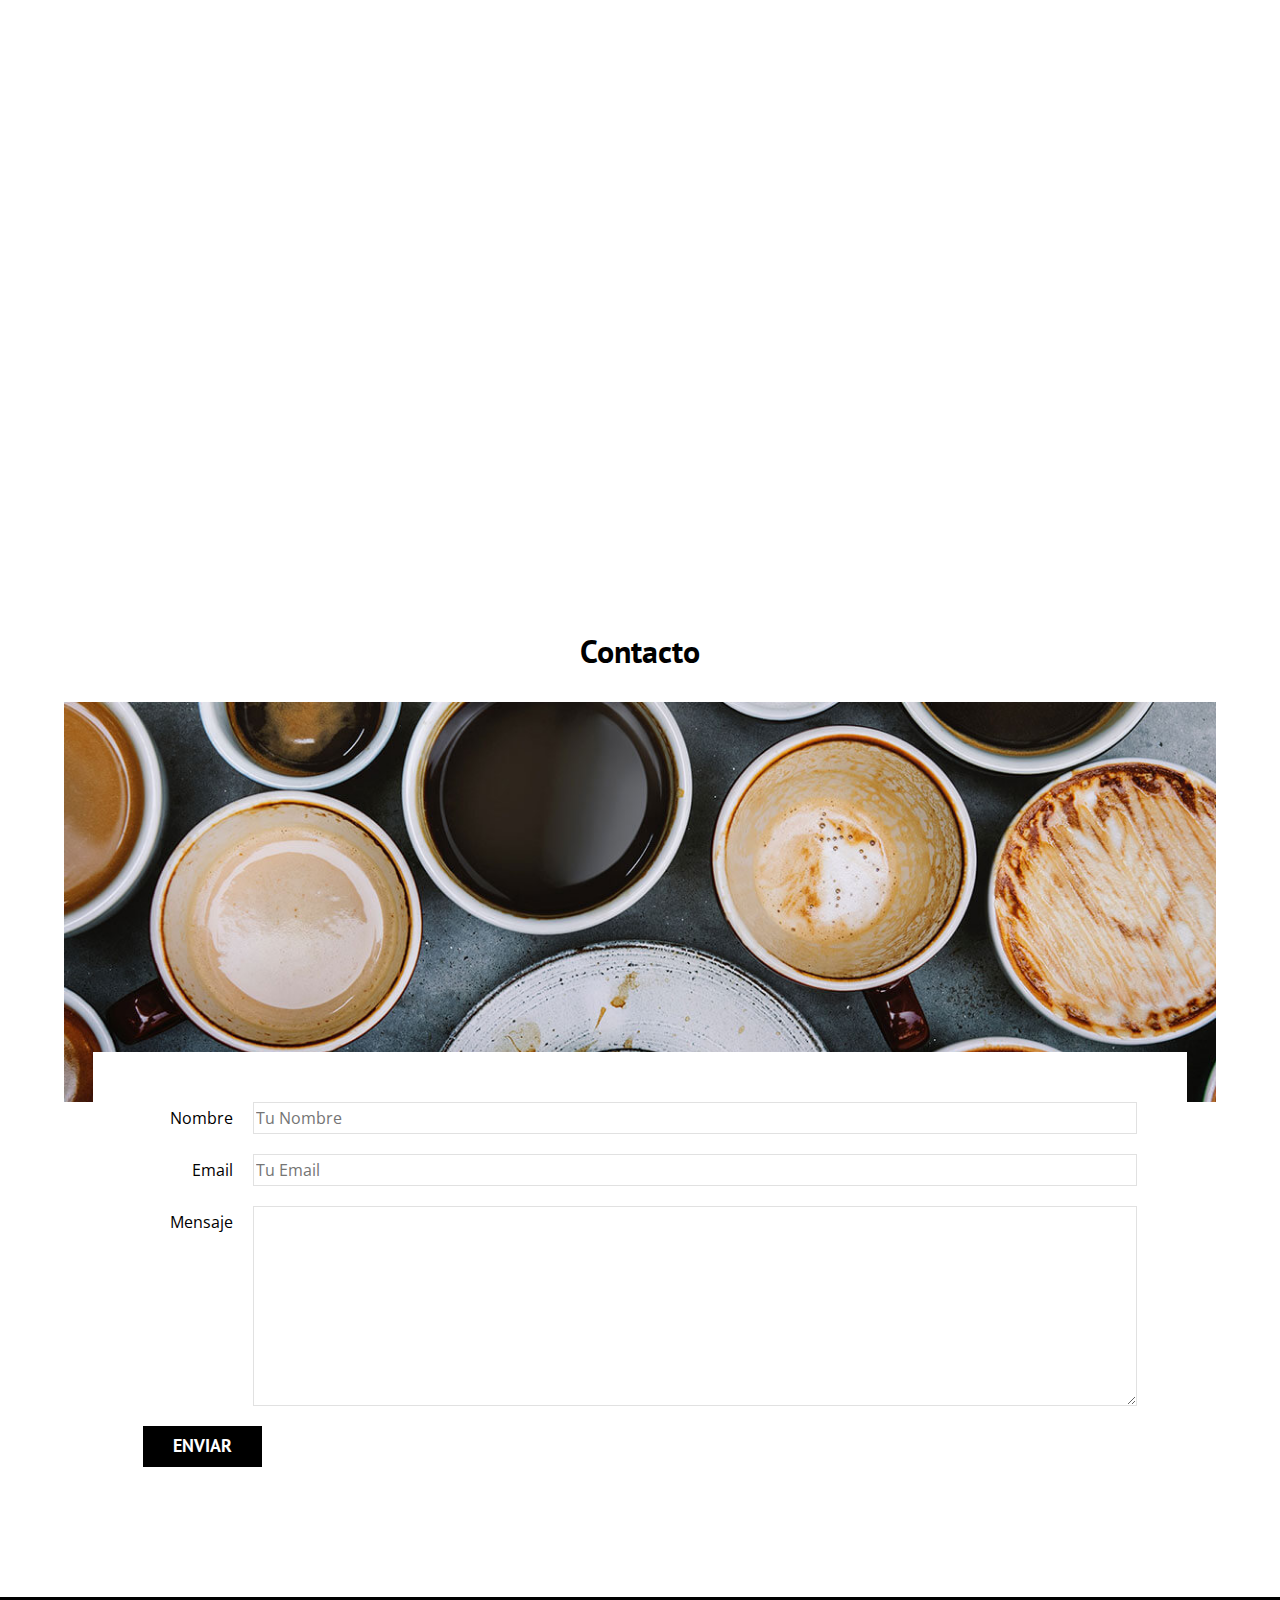
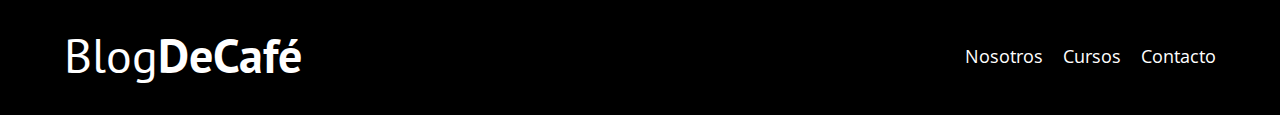
==== contacto.html @ 7038a69d "Proyecto 03" ====
<!DOCTYPE html>
<html lang="en">
  <head>
    <meta charset="UTF-8" />
    <meta http-equiv="X-UA-Compatible" content="IE=edge" />
    <meta name="viewport" content="width=device-width, initial-scale=1.0" />
    <link rel="stylesheet" href="/css/normalize.css" />
    <link rel="preconnect" href="https://fonts.googleapis.com" />
    <link rel="preconnect" href="https://fonts.gstatic.com" crossorigin />
    <link
      href="https://fonts.googleapis.com/css2?family=Open+Sans&family=PT+Sans:wght@400;700&display=swap"
      rel="stylesheet"
    />
    <link rel="stylesheet" href="/css/style.css" />
    <title>Blog de cafe</title>
  </head>
  <body>
    <header class="header">
      <div class="contenedor">
        <div class="barra">
          <a class="logo" href="index.html">
            <h1 class="logo__nombre no-margin centrar-texto">
              Blog<span class="logo__bold">DeCafé</span>
            </h1>
          </a>
          <nav class="navegacion">
            <a href="nosotros.html" class="navegacion__enlace">Nosotros</a>
            <a href="cursos.html" class="navegacion__enlace">Cursos</a>
            <a href="contacto.html" class="navegacion__enlace">Contacto</a>
          </nav>
        </div>
      </div>
      <div class="header__texto">
        <h2 class="no-margin">Blog de café con consejos y cursos</h2>
        <p class="no-margin">
          Aprende de los expertos con las mejores recetas y consejos
        </p>
      </div>
    </header>
    <main class="contenedor">
      <h3 class="centrar-texto">Contacto</h3>
      <div class="contacto-bg"></div>
      <form class="formulario">
        <div class="campo">
          <label class="campo__label" for="nombre">Nombre</label>
          <input class="campo__field" type="text" placeholder="Tu Nombre" id="nombre">
        </div>
        <div class="campo">
          <label class="campo__label" for="email">Email</label>
          <input class="campo__field" type="email" placeholder="Tu Email" id="email">
        </div>
        <div class="campo">
          <label class="campo__label" for="mensaje">Mensaje</label>
          <textarea class="campo__field campo__field--textarea" id="mensaje"></textarea>
        </div>
        <div class="campo">
          <input type="submit" value="Enviar" class="boton boton--primario">
        </div>
        
      </form>
    </main>
    <footer class="footer">
      <div class="contenedor">
        <div class="barra">
          <a class="logo" href="index.html">
            <h1 class="logo__nombre no-margin centrar-texto">
              Blog<span class="logo__bold">DeCafé</span>
            </h1>
          </a>
          <nav class="navegacion">
            <a href="nosotros.html" class="navegacion__enlace">Nosotros</a>
            <a href="cursos.html" class="navegacion__enlace">Cursos</a>
            <a href="contacto.html" class="navegacion__enlace">Contacto</a>
          </nav>
        </div>
        </div>
      </div>
    </footer>
  </body>
</html>
---- css/style.css ----
:root {
  --fuenteHeding: "PT Sans", sans-serif;
  --fuenteParrafos: "Open Sans", sans-serif;

  /* Paleta de colores */
  --primario: #784d3c;
  --blanco: #ffffff;
  --gris: #e1e1e1;
  --negro: #000000;
}
html {
  box-sizing: border-box;
  font-size: 62.5%;
}

*,
*:before,
*:after {
  box-sizing: inherit;
}
body {
  font-family: var(--fuenteParrafos);
  font-size: 1.6rem;
  line-height: 2;
}
/* Globales */
.contenedor {
  width: min(90%, 120rem);
  margin: 0 auto;
}
a {
  text-decoration: none;
}
h1,
h2,
h3 {
  font-family: var(--fuenteHeding);
  line-height: 1.2;
}
h1 {
  font-size: 4.8rem;
}
h2 {
  font-size: 4rem;
}
h3 {
  font-size: 3.2rem;
}
h4 {
  font-size: 2.8rem;
}
img {
  max-width: 100%;
}
/* Utilidades */
.no-margin {
  margin: 0;
}
.no-padding {
  padding: 0;
}
.centrar-texto {
  text-align: center;
}
.webp .header {
  background-image: url(/img/banner.webp);
}
.no-webp .header {
  background-image: url(/img/banner.jpg);
}
.header {
  height: 60rem;
  background-size: cover;
  background-repeat: no-repeat;
  background-position: center center;
}
.header__texto {
  color: var(--blanco);
  text-align: center;
  margin-top: 5rem;
}
@media (min-width: 768px) {
  .header__texto {
    margin-top: 15rem;
  }
}
.barra {
  padding-top: 3rem;
}
@media (min-width: 768px) {
  .barra {
    display: flex;
    justify-content: space-between;
    align-items: center;
  }
}
.logo {
  color: var(--blanco);
}
.logo__nombre {
  font-weight: 400;
}
.logo__bold {
  font-weight: 700;
}
.navegacion__enlace {
  display: block;
  text-align: center;
  font-size: 1.8rem;
  color: var(--blanco);
}
@media (min-width: 768px) {
  .navegacion {
    display: flex;
    gap: 2rem;
  }
}
@media (min-width: 768px) {
  .contenido-principal {
    display: grid;
    grid-template-columns: 2fr 1fr;
    column-gap: 4rem;
  }
}
.entrada {
  border-bottom: 1px solid var(--gris);
  margin-bottom: 2rem;
}
.entrada:last-of-type {
  border: none;
  margin-bottom: 0;
}
.boton {
  display: block;
  font-family: var(--fuenteHeding);
  color: var(--blanco);
  text-align: center;
  font-weight: 700;
  text-transform: uppercase;
  padding: 1rem 3rem;
  font-size: 1.8rem;
  margin-bottom: 2rem;
  border: none;
}
@media (min-width: 768px) {
  .boton {
    display: inline-block;
  }
}
.boton:hover {
  cursor: pointer;
}
.boton--primario {
  background-color: var(--negro);
}
.boton--secundario {
  background-color: var(--primario);
}
.cursos {
  list-style: none;
}
.widget-curso {
  border-bottom: 1px solid var(--gris);
  margin-bottom: 2rem;
}
.widget-curso:last-of-type {
  border: none;
  margin-bottom: 0;
}
.widget-curso__label {
  font-family: var(--fuenteHeding);
  font-weight: bold;
}
.widget-curso__info {
  font-weight: 400;
}
.widget-curso__label,
.widget-curso__info {
  font-size: 2rem;
}
/* footer */
.footer {
  background-color: var(--negro);
  padding-bottom: 3rem;
  margin-top: 4rem;
}
@media (min-width: 768px) {
  .sobre-nosotros {
    display: grid;
    grid-template-columns: repeat(2, 1fr);
    column-gap: 2rem;
  }
}
/* Curso */
.curso {
  padding: 3rem 0;
  border-bottom: 1px solid var(--gris);
}
@media (min-width: 768px) {
  .curso {
    display: grid;
    grid-template-columns: 1fr 2fr;
    column-gap: 2rem;
  }
}
.curso:last-of-type {
  border: none;
  margin-bottom: 0;
}
.curso__label {
  font-family: var(--fuenteHeding);
  font-weight: bold;
}
.curso__info {
  font-weight: 400;
}
.curso__label,
.curso__info {
  font-size: 2rem;
}
/* Contacto */
.contacto-bg {
  background-image: url(/img/contacto.jpg);
  height: 40rem;
  background-size: cover;
  background-repeat: no-repeat;
}
.formulario {
  background-color: var(--blanco);
  margin: -5rem auto 0;
  width: 95%;
  padding: 5rem;
}
.campo {
  display: flex;
  margin-bottom: 2rem;
  gap: 2rem;
}
.campo__label {
  flex: 0 0 9rem;
  text-align: right;
}
.campo__field {
  flex: 1;
  border: 1px solid var(--gris);
}
.campo__field--textarea {
  height: 20rem;
}
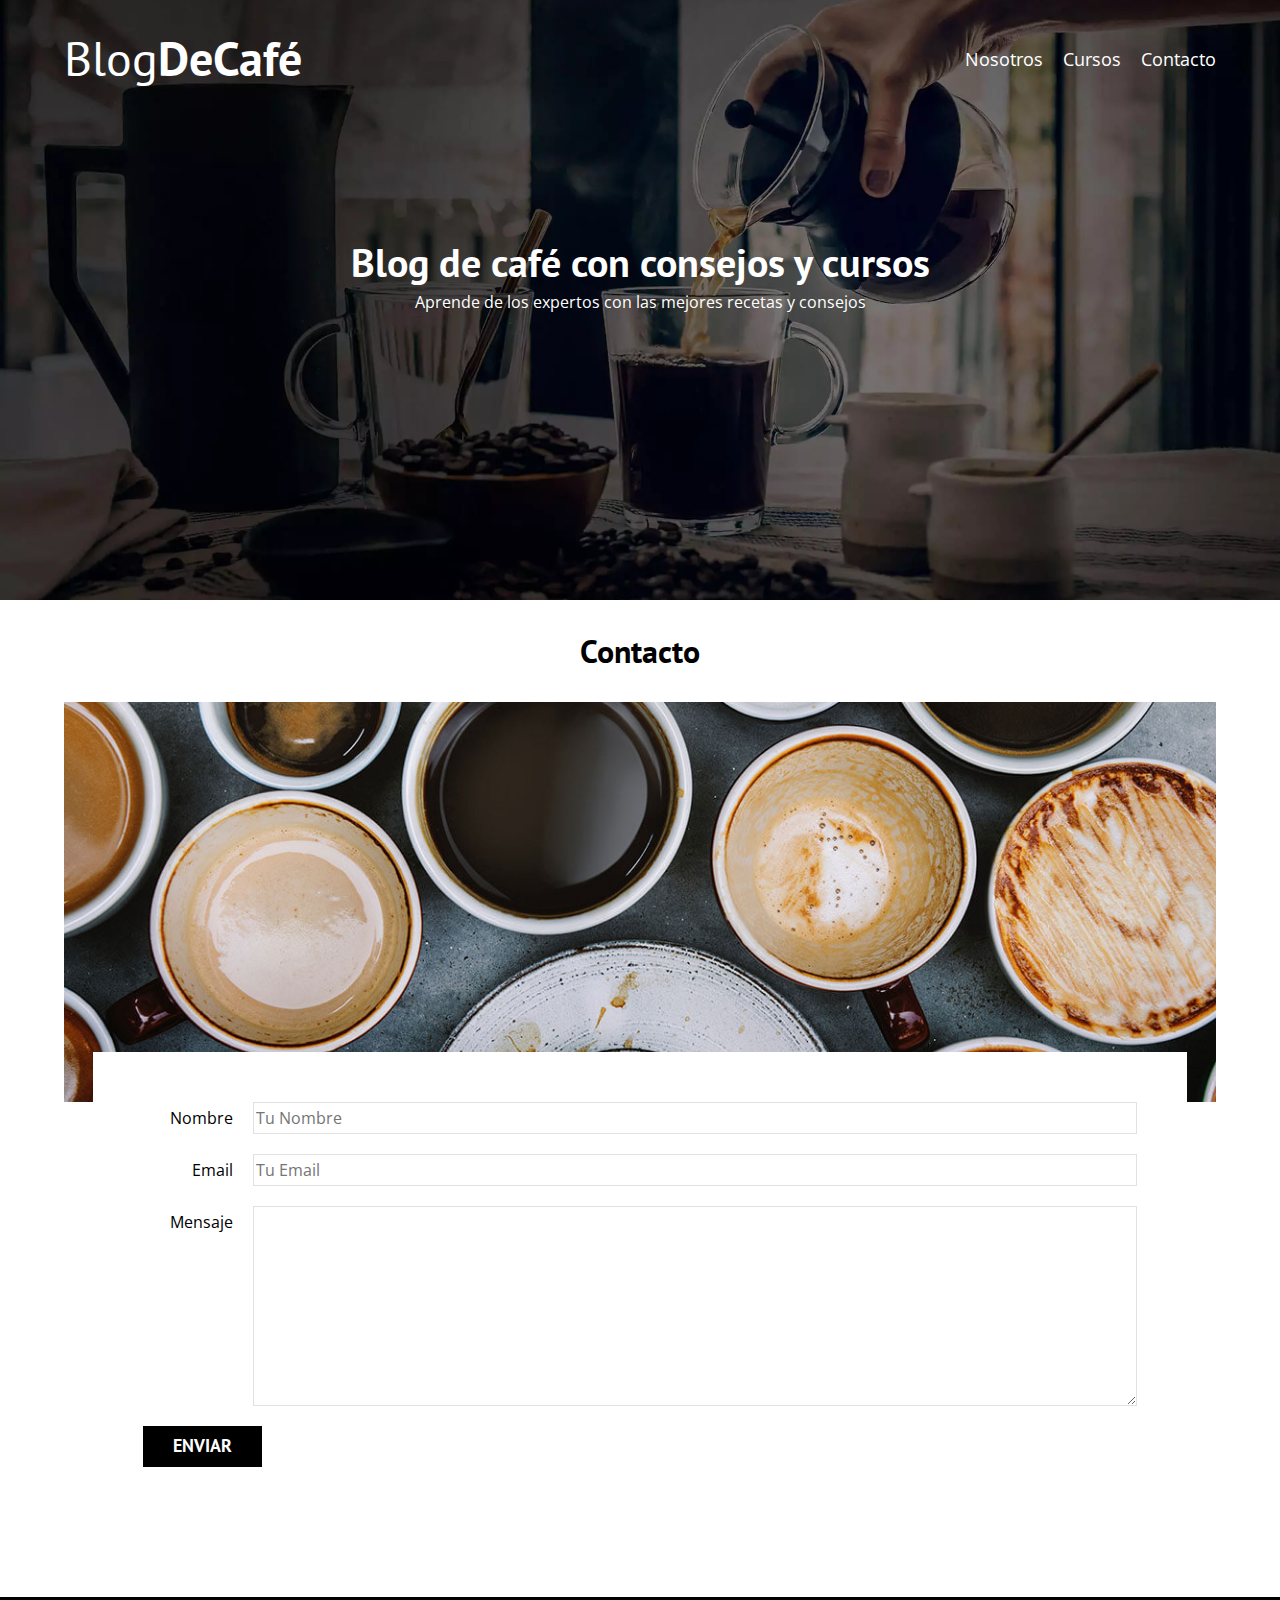
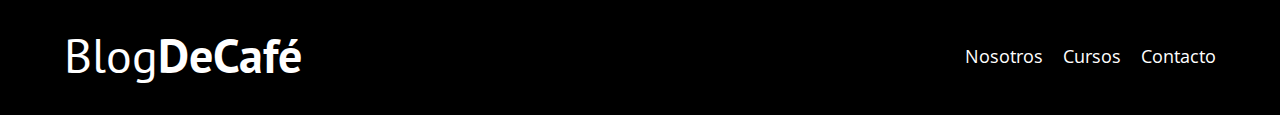
==== commit aa90da7d: "Add script modernizr en todas las paginas html" ====
--- a/contacto.html
+++ b/contacto.html
@@ -76,5 +76,6 @@
         </div>
       </div>
     </footer>
+    <script src="/js/modernizr.js"></script>
   </body>
 </html>
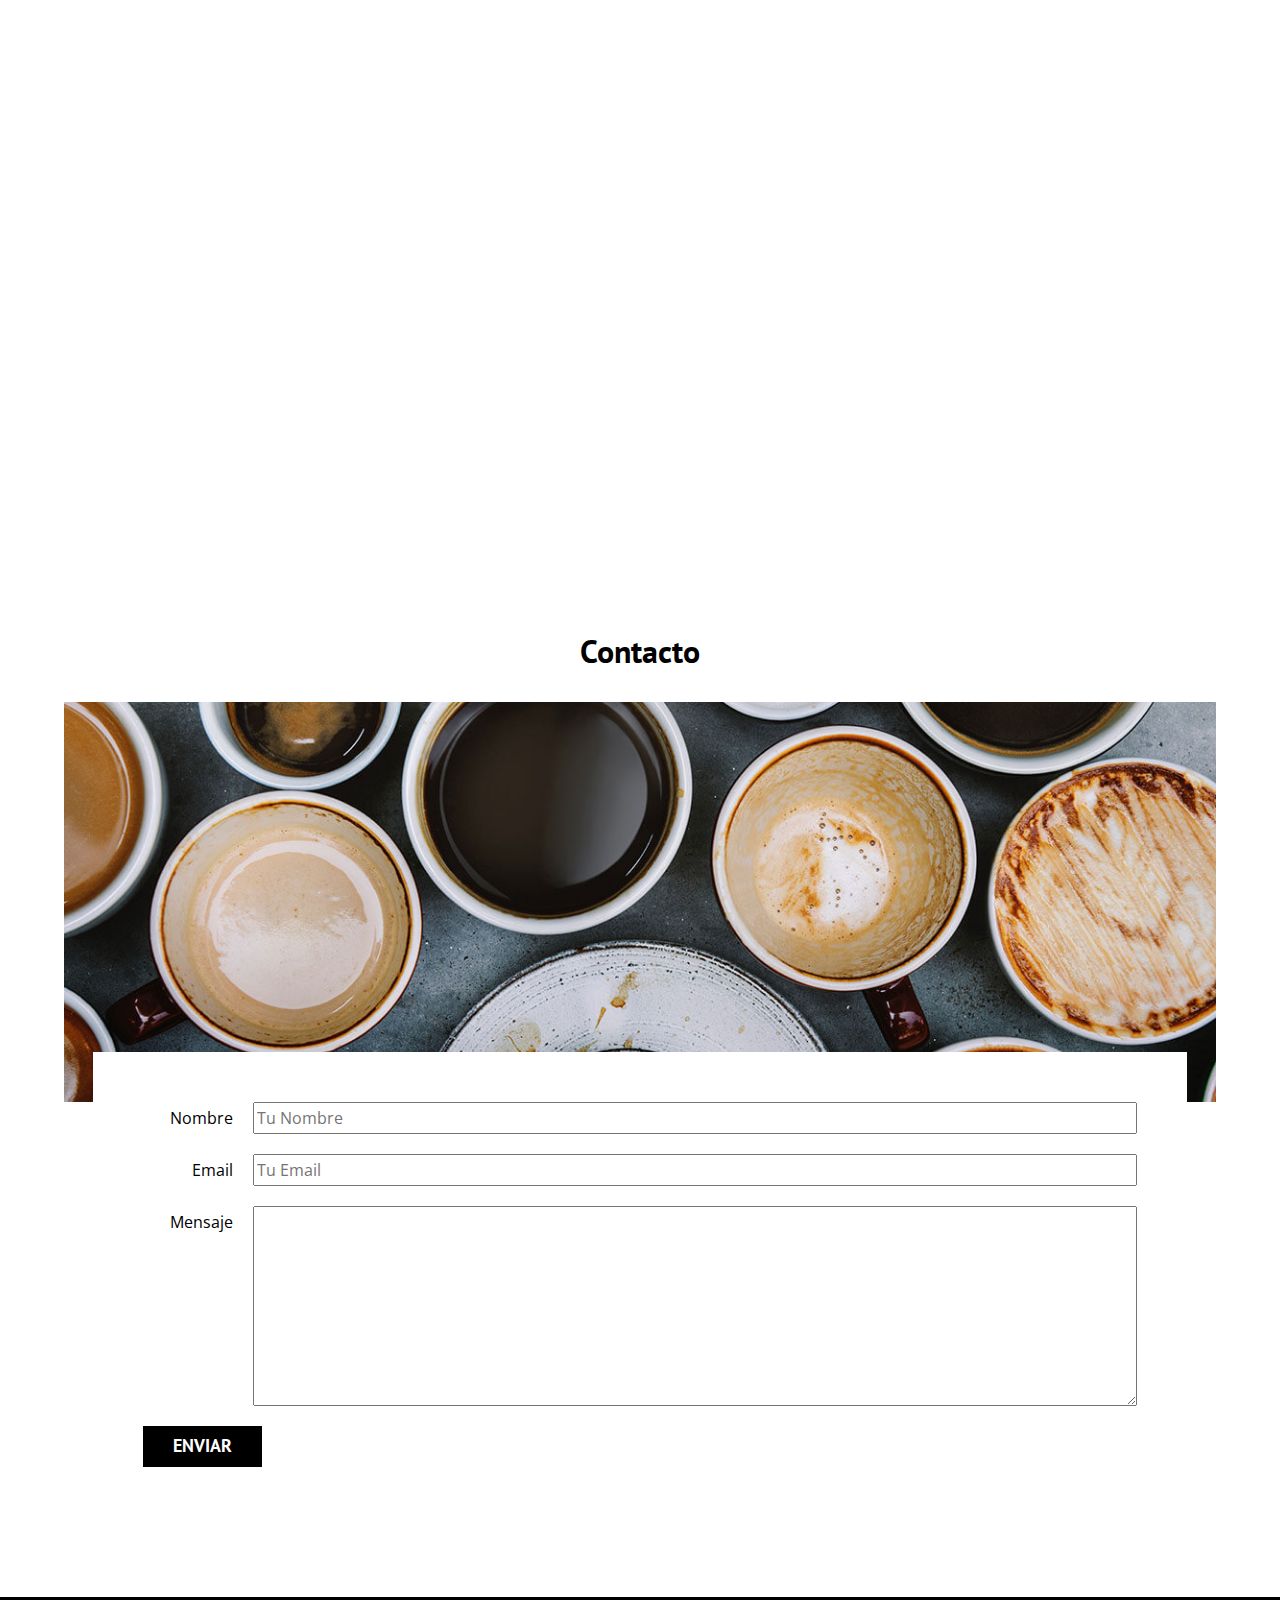
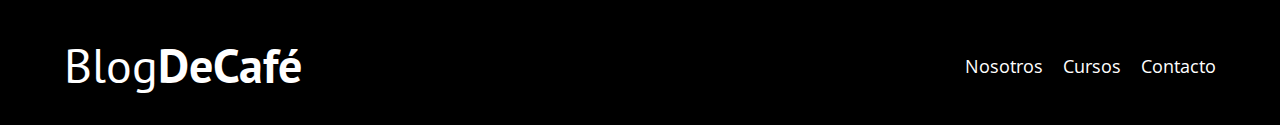
==== commit f729ed65: "Update files 1" ====
--- a/contacto.html
+++ b/contacto.html
@@ -4,6 +4,7 @@
     <meta charset="UTF-8" />
     <meta http-equiv="X-UA-Compatible" content="IE=edge" />
     <meta name="viewport" content="width=device-width, initial-scale=1.0" />
+    <title>Blog de cafe</title>
     <link rel="stylesheet" href="/css/normalize.css" />
     <link rel="preconnect" href="https://fonts.googleapis.com" />
     <link rel="preconnect" href="https://fonts.gstatic.com" crossorigin />
@@ -12,7 +13,6 @@
       rel="stylesheet"
     />
     <link rel="stylesheet" href="/css/style.css" />
-    <title>Blog de cafe</title>
   </head>
   <body>
     <header class="header">
@@ -40,23 +40,36 @@
     <main class="contenedor">
       <h3 class="centrar-texto">Contacto</h3>
       <div class="contacto-bg"></div>
+
       <form class="formulario">
         <div class="campo">
           <label class="campo__label" for="nombre">Nombre</label>
-          <input class="campo__field" type="text" placeholder="Tu Nombre" id="nombre">
+          <input
+            class="campo__field"
+            type="text"
+            placeholder="Tu Nombre"
+            id="nombre"
+          />
         </div>
         <div class="campo">
           <label class="campo__label" for="email">Email</label>
-          <input class="campo__field" type="email" placeholder="Tu Email" id="email">
+          <input
+            class="campo__field"
+            type="email"
+            placeholder="Tu Email"
+            id="email"
+          />
         </div>
         <div class="campo">
           <label class="campo__label" for="mensaje">Mensaje</label>
-          <textarea class="campo__field campo__field--textarea" id="mensaje"></textarea>
+          <textarea
+            class="campo__field campo__field--textarea"
+            id="mensaje"
+          ></textarea>
         </div>
         <div class="campo">
-          <input type="submit" value="Enviar" class="boton boton--primario">
+          <input type="submit" class="boton boton--primario" value="Enviar" />
         </div>
-        
       </form>
     </main>
     <footer class="footer">
@@ -73,9 +86,7 @@
             <a href="contacto.html" class="navegacion__enlace">Contacto</a>
           </nav>
         </div>
-        </div>
       </div>
     </footer>
-    <script src="/js/modernizr.js"></script>
   </body>
 </html>
--- a/css/style.css
+++ b/css/style.css
@@ -1,18 +1,17 @@
 :root {
-  --fuenteHeding: "PT Sans", sans-serif;
+  /* Paleta de colores */
+  --fuenteHeading: "PT Sans", sans-serif;
   --fuenteParrafos: "Open Sans", sans-serif;
 
-  /* Paleta de colores */
   --primario: #784d3c;
   --blanco: #ffffff;
+  --negro: #000000;
   --gris: #e1e1e1;
-  --negro: #000000;
 }
 html {
   box-sizing: border-box;
   font-size: 62.5%;
 }
-
 *,
 *:before,
 *:after {
@@ -33,8 +32,9 @@
 }
 h1,
 h2,
-h3 {
-  font-family: var(--fuenteHeding);
+h3,
+h4 {
+  font-family: var(--fuenteHeading);
   line-height: 1.2;
 }
 h1 {
@@ -52,7 +52,6 @@
 img {
   max-width: 100%;
 }
-/* Utilidades */
 .no-margin {
   margin: 0;
 }
@@ -62,6 +61,7 @@
 .centrar-texto {
   text-align: center;
 }
+/* Header */
 .webp .header {
   background-image: url(/img/banner.webp);
 }
@@ -75,8 +75,8 @@
   background-position: center center;
 }
 .header__texto {
-  color: var(--blanco);
-  text-align: center;
+  text-align: center;
+  color: var(--blanco);
   margin-top: 5rem;
 }
 @media (min-width: 768px) {
@@ -85,7 +85,7 @@
   }
 }
 .barra {
-  padding-top: 3rem;
+  padding-top: 4rem;
 }
 @media (min-width: 768px) {
   .barra {
@@ -98,22 +98,22 @@
   color: var(--blanco);
 }
 .logo__nombre {
-  font-weight: 400;
+  font-weight: normal;
 }
 .logo__bold {
   font-weight: 700;
-}
-.navegacion__enlace {
-  display: block;
-  text-align: center;
-  font-size: 1.8rem;
-  color: var(--blanco);
 }
 @media (min-width: 768px) {
   .navegacion {
     display: flex;
     gap: 2rem;
   }
+}
+.navegacion__enlace {
+  display: block;
+  text-align: center;
+  font-size: 1.8rem;
+  color: var(--blanco);
 }
 @media (min-width: 768px) {
   .contenido-principal {
@@ -132,13 +132,13 @@
 }
 .boton {
   display: block;
-  font-family: var(--fuenteHeding);
-  color: var(--blanco);
-  text-align: center;
-  font-weight: 700;
-  text-transform: uppercase;
+  font-family: var(--fuenteHeading);
+  color: var(--blanco);
+  text-align: center;
   padding: 1rem 3rem;
   font-size: 1.8rem;
+  text-transform: uppercase;
+  font-weight: 700;
   margin-bottom: 2rem;
   border: none;
 }
@@ -168,22 +168,22 @@
   margin-bottom: 0;
 }
 .widget-curso__label {
-  font-family: var(--fuenteHeding);
-  font-weight: bold;
+  font-family: var(--fuenteHeading);
+  font-weight: 700;
 }
 .widget-curso__info {
-  font-weight: 400;
+  font-weight: normal;
 }
 .widget-curso__label,
 .widget-curso__info {
   font-size: 2rem;
 }
-/* footer */
 .footer {
   background-color: var(--negro);
   padding-bottom: 3rem;
   margin-top: 4rem;
 }
+/* Sobre nosotros */
 @media (min-width: 768px) {
   .sobre-nosotros {
     display: grid;
@@ -191,7 +191,7 @@
     column-gap: 2rem;
   }
 }
-/* Curso */
+/* Cursos */
 .curso {
   padding: 3rem 0;
   border-bottom: 1px solid var(--gris);
@@ -205,14 +205,13 @@
 }
 .curso:last-of-type {
   border: none;
-  margin-bottom: 0;
 }
 .curso__label {
-  font-family: var(--fuenteHeding);
+  font-family: var(--fuenteHeading);
   font-weight: bold;
 }
 .curso__info {
-  font-weight: 400;
+  font-weight: normal;
 }
 .curso__label,
 .curso__info {
@@ -227,7 +226,7 @@
 }
 .formulario {
   background-color: var(--blanco);
-  margin: -5rem auto 0;
+  margin: -5rem auto 0 auto;
   width: 95%;
   padding: 5rem;
 }
@@ -242,7 +241,6 @@
 }
 .campo__field {
   flex: 1;
-  border: 1px solid var(--gris);
 }
 .campo__field--textarea {
   height: 20rem;
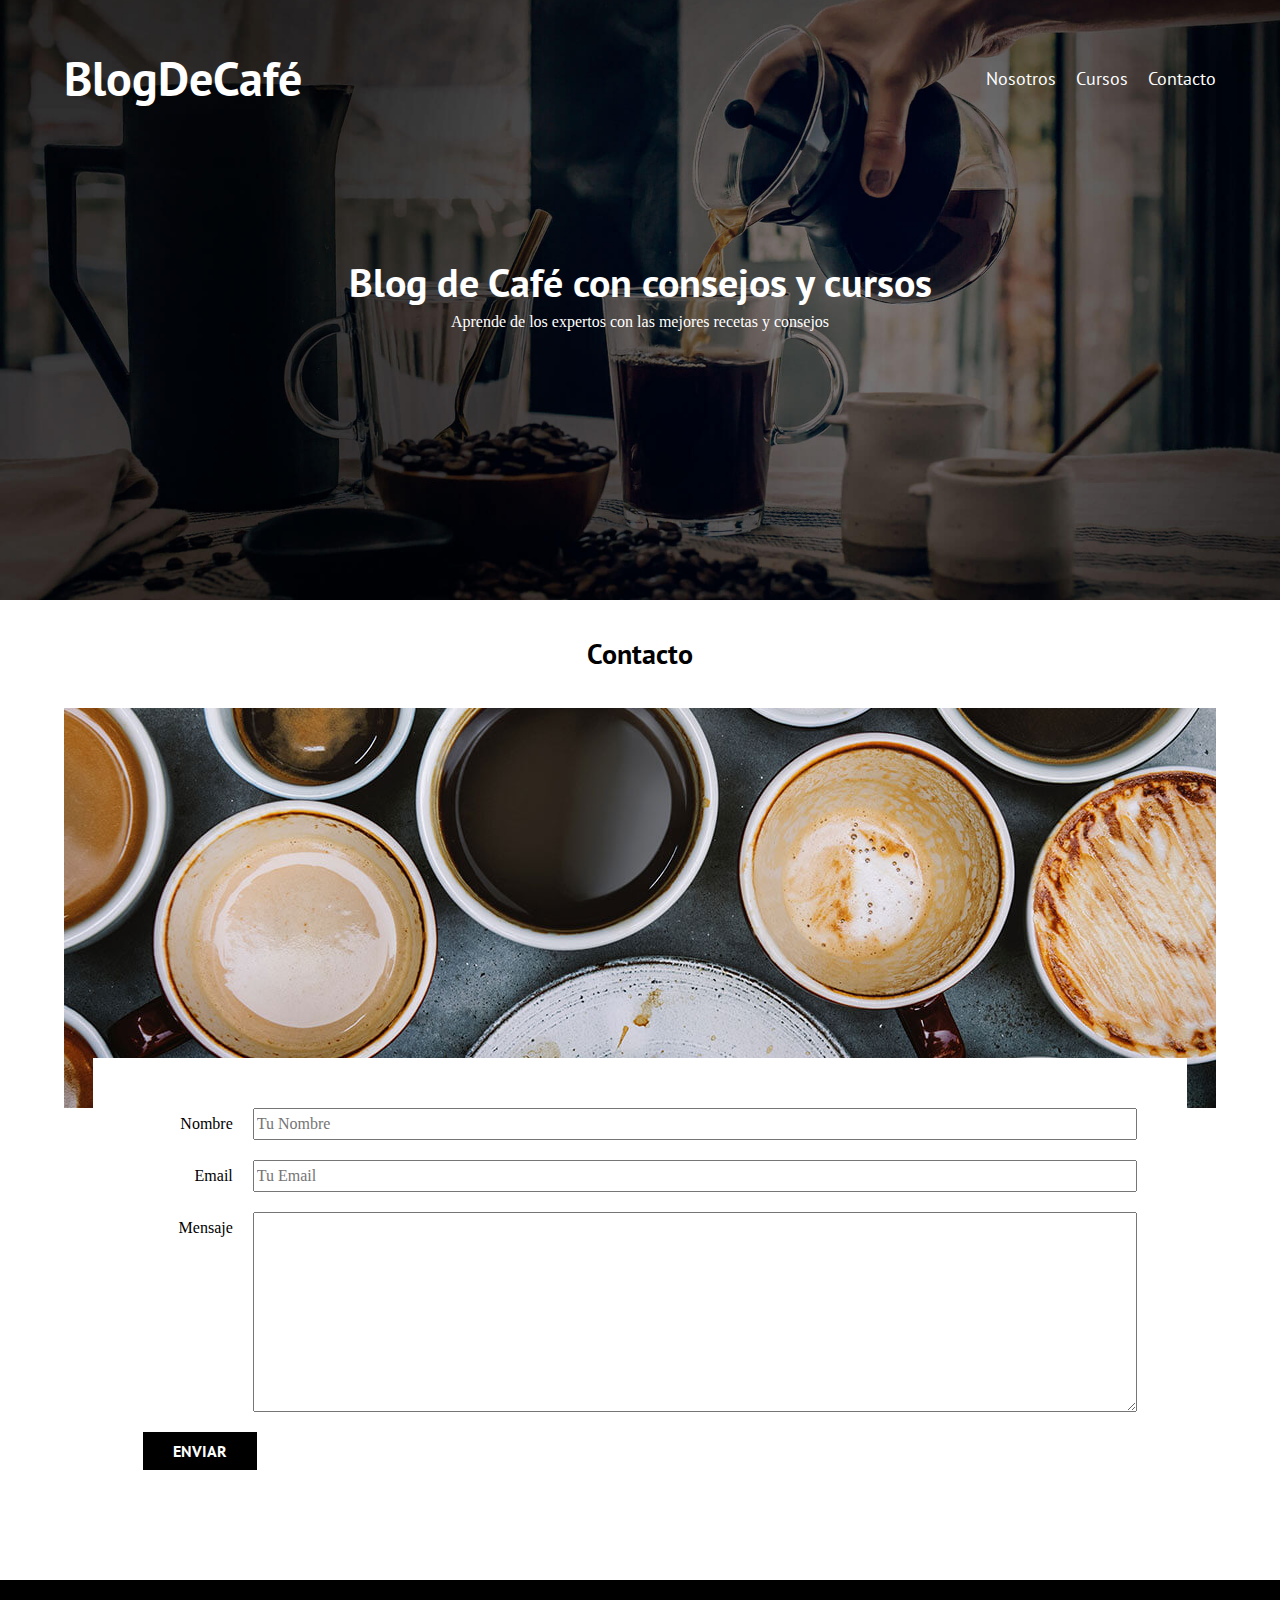
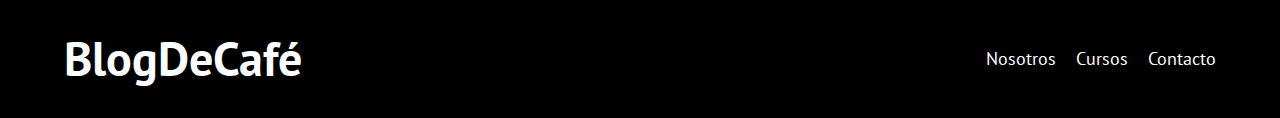
==== commit 12eb1099: "Update files 2" ====
--- a/contacto.html
+++ b/contacto.html
@@ -4,7 +4,6 @@
     <meta charset="UTF-8" />
     <meta http-equiv="X-UA-Compatible" content="IE=edge" />
     <meta name="viewport" content="width=device-width, initial-scale=1.0" />
-    <title>Blog de cafe</title>
     <link rel="stylesheet" href="/css/normalize.css" />
     <link rel="preconnect" href="https://fonts.googleapis.com" />
     <link rel="preconnect" href="https://fonts.gstatic.com" crossorigin />
@@ -13,6 +12,8 @@
       rel="stylesheet"
     />
     <link rel="stylesheet" href="/css/style.css" />
+
+    <title>Document</title>
   </head>
   <body>
     <header class="header">
@@ -23,32 +24,33 @@
               Blog<span class="logo__bold">DeCafé</span>
             </h1>
           </a>
-          <nav class="navegacion">
-            <a href="nosotros.html" class="navegacion__enlace">Nosotros</a>
-            <a href="cursos.html" class="navegacion__enlace">Cursos</a>
-            <a href="contacto.html" class="navegacion__enlace">Contacto</a>
-          </nav>
+          <div class="navegacion">
+            <a class="navegacion__enlace" href="nosotros.html">Nosotros</a>
+            <a class="navegacion__enlace" href="cursos.html">Cursos</a>
+            <a class="navegacion__enlace" href="contacto.html">Contacto</a>
+          </div>
         </div>
       </div>
       <div class="header__texto">
-        <h2 class="no-margin">Blog de café con consejos y cursos</h2>
-        <p class="no-margin">
+        <h2 class="centrar-texto no-margin">
+          Blog de Café con consejos y cursos
+        </h2>
+        <p class="centrar-texto no-margin">
           Aprende de los expertos con las mejores recetas y consejos
         </p>
       </div>
     </header>
-    <main class="contenedor">
-      <h3 class="centrar-texto">Contacto</h3>
+    <div class="contenedor">
+      <h4 class="centrar-texto">Contacto</h4>
       <div class="contacto-bg"></div>
-
       <form class="formulario">
         <div class="campo">
           <label class="campo__label" for="nombre">Nombre</label>
           <input
             class="campo__field"
             type="text"
+            id="nombre"
             placeholder="Tu Nombre"
-            id="nombre"
           />
         </div>
         <div class="campo">
@@ -56,8 +58,8 @@
           <input
             class="campo__field"
             type="email"
+            id="email"
             placeholder="Tu Email"
-            id="email"
           />
         </div>
         <div class="campo">
@@ -67,11 +69,9 @@
             id="mensaje"
           ></textarea>
         </div>
-        <div class="campo">
-          <input type="submit" class="boton boton--primario" value="Enviar" />
-        </div>
+        <input class="boton boton--primario" type="submit" value="Enviar" />
       </form>
-    </main>
+    </div>
     <footer class="footer">
       <div class="contenedor">
         <div class="barra">
@@ -80,11 +80,11 @@
               Blog<span class="logo__bold">DeCafé</span>
             </h1>
           </a>
-          <nav class="navegacion">
-            <a href="nosotros.html" class="navegacion__enlace">Nosotros</a>
-            <a href="cursos.html" class="navegacion__enlace">Cursos</a>
-            <a href="contacto.html" class="navegacion__enlace">Contacto</a>
-          </nav>
+          <div class="navegacion">
+            <a class="navegacion__enlace" href="nosotros.html">Nosotros</a>
+            <a class="navegacion__enlace" href="cursos.html">Cursos</a>
+            <a class="navegacion__enlace" href="contacto.html">Contacto</a>
+          </div>
         </div>
       </div>
     </footer>
--- a/css/style.css
+++ b/css/style.css
@@ -1,34 +1,41 @@
 :root {
+  --fuenteHeading: "PT Sans", sans-serif;
+  --fuenteParrafo: "Open Sans", sans-serif;
+
   /* Paleta de colores */
-  --fuenteHeading: "PT Sans", sans-serif;
-  --fuenteParrafos: "Open Sans", sans-serif;
-
   --primario: #784d3c;
   --blanco: #ffffff;
   --negro: #000000;
   --gris: #e1e1e1;
 }
-html {
-  box-sizing: border-box;
-  font-size: 62.5%;
-}
 *,
 *:before,
 *:after {
   box-sizing: inherit;
 }
+html {
+  font-size: 62.5%;
+}
 body {
-  font-family: var(--fuenteParrafos);
+  box-sizing: border-box;
   font-size: 1.6rem;
   line-height: 2;
 }
-/* Globales */
-.contenedor {
-  width: min(90%, 120rem);
-  margin: 0 auto;
-}
 a {
   text-decoration: none;
+  font-family: var(--fuenteHeading);
+}
+h1 {
+  font-size: 4.8rem;
+}
+h2 {
+  font-size: 4rem;
+}
+h3 {
+  font-size: 3.2rem;
+}
+h4 {
+  font-size: 2.8rem;
 }
 h1,
 h2,
@@ -37,58 +44,33 @@
   font-family: var(--fuenteHeading);
   line-height: 1.2;
 }
-h1 {
-  font-size: 4.8rem;
-}
-h2 {
-  font-size: 4rem;
-}
-h3 {
-  font-size: 3.2rem;
-}
-h4 {
-  font-size: 2.8rem;
-}
 img {
   max-width: 100%;
 }
+.centrar-texto {
+  text-align: center;
+}
 .no-margin {
   margin: 0;
 }
 .no-padding {
   padding: 0;
 }
-.centrar-texto {
-  text-align: center;
-}
-/* Header */
-.webp .header {
-  background-image: url(/img/banner.webp);
-}
-.no-webp .header {
+.contenedor {
+  width: min(90%, 120rem);
+  margin: 0 auto;
+}
+
+.header {
   background-image: url(/img/banner.jpg);
-}
-.header {
   height: 60rem;
   background-size: cover;
   background-repeat: no-repeat;
   background-position: center center;
 }
-.header__texto {
-  text-align: center;
-  color: var(--blanco);
-  margin-top: 5rem;
-}
-@media (min-width: 768px) {
-  .header__texto {
-    margin-top: 15rem;
-  }
-}
-.barra {
-  padding-top: 4rem;
-}
 @media (min-width: 768px) {
   .barra {
+    padding-top: 5rem;
     display: flex;
     justify-content: space-between;
     align-items: center;
@@ -97,12 +79,6 @@
 .logo {
   color: var(--blanco);
 }
-.logo__nombre {
-  font-weight: normal;
-}
-.logo__bold {
-  font-weight: 700;
-}
 @media (min-width: 768px) {
   .navegacion {
     display: flex;
@@ -110,9 +86,13 @@
   }
 }
 .navegacion__enlace {
+  color: var(--blanco);
+  font-size: 1.8rem;
+  text-align: center;
   display: block;
-  text-align: center;
-  font-size: 1.8rem;
+}
+.header__texto {
+  margin-top: 15rem;
   color: var(--blanco);
 }
 @media (min-width: 768px) {
@@ -123,78 +103,73 @@
   }
 }
 .entrada {
+  margin-bottom: 2rem;
   border-bottom: 1px solid var(--gris);
-  margin-bottom: 2rem;
 }
 .entrada:last-of-type {
   border: none;
   margin-bottom: 0;
 }
+.entrada__contenido {
+  font-family: var(--fuenteParrafo);
+}
 .boton {
+  color: var(--blanco);
   display: block;
-  font-family: var(--fuenteHeading);
-  color: var(--blanco);
+  padding: 1rem 3rem;
+  text-transform: uppercase;
+  border: none;
+  cursor: pointer;
+  margin-bottom: 2rem;
+  font-family: var(--fuenteHeading);
+  font-weight: bold;
   text-align: center;
-  padding: 1rem 3rem;
-  font-size: 1.8rem;
-  text-transform: uppercase;
-  font-weight: 700;
-  margin-bottom: 2rem;
-  border: none;
 }
 @media (min-width: 768px) {
   .boton {
     display: inline-block;
   }
 }
-.boton:hover {
-  cursor: pointer;
-}
 .boton--primario {
   background-color: var(--negro);
 }
 .boton--secundario {
   background-color: var(--primario);
 }
-.cursos {
+.widget-curso {
   list-style: none;
-}
-.widget-curso {
   border-bottom: 1px solid var(--gris);
   margin-bottom: 2rem;
 }
-.widget-curso:last-of-type {
-  border: none;
-  margin-bottom: 0;
-}
 .widget-curso__label {
-  font-family: var(--fuenteHeading);
-  font-weight: 700;
+  font-size: 2rem;
+  font-family: var(--fuenteHeading);
+  font-weight: bold;
 }
 .widget-curso__info {
-  font-weight: normal;
-}
-.widget-curso__label,
-.widget-curso__info {
-  font-size: 2rem;
+  font-weight: 400;
 }
 .footer {
   background-color: var(--negro);
   padding-bottom: 3rem;
   margin-top: 4rem;
 }
-/* Sobre nosotros */
-@media (min-width: 768px) {
-  .sobre-nosotros {
+@media (min-width: 768px) {
+  .nosotros-grid {
     display: grid;
     grid-template-columns: repeat(2, 1fr);
     column-gap: 2rem;
   }
 }
-/* Cursos */
+.nosotros__contenido {
+  font-family: var(--fuenteHeading);
+}
 .curso {
   padding: 3rem 0;
   border-bottom: 1px solid var(--gris);
+}
+.curso:last-of-type {
+  border: none;
 }
 @media (min-width: 768px) {
   .curso {
@@ -203,26 +178,21 @@
     column-gap: 2rem;
   }
 }
-.curso:last-of-type {
-  border: none;
-}
 .curso__label {
-  font-family: var(--fuenteHeading);
+  font-size: 2rem;
   font-weight: bold;
 }
 .curso__info {
   font-weight: normal;
 }
 .curso__label,
-.curso__info {
-  font-size: 2rem;
-}
-/* Contacto */
+.curso__info,
+.curso__parrafo {
+  font-family: var(--fuenteHeading);
+}
 .contacto-bg {
   background-image: url(/img/contacto.jpg);
   height: 40rem;
-  background-size: cover;
-  background-repeat: no-repeat;
 }
 .formulario {
   background-color: var(--blanco);
@@ -236,8 +206,8 @@
   gap: 2rem;
 }
 .campo__label {
+  text-align: right;
   flex: 0 0 9rem;
-  text-align: right;
 }
 .campo__field {
   flex: 1;
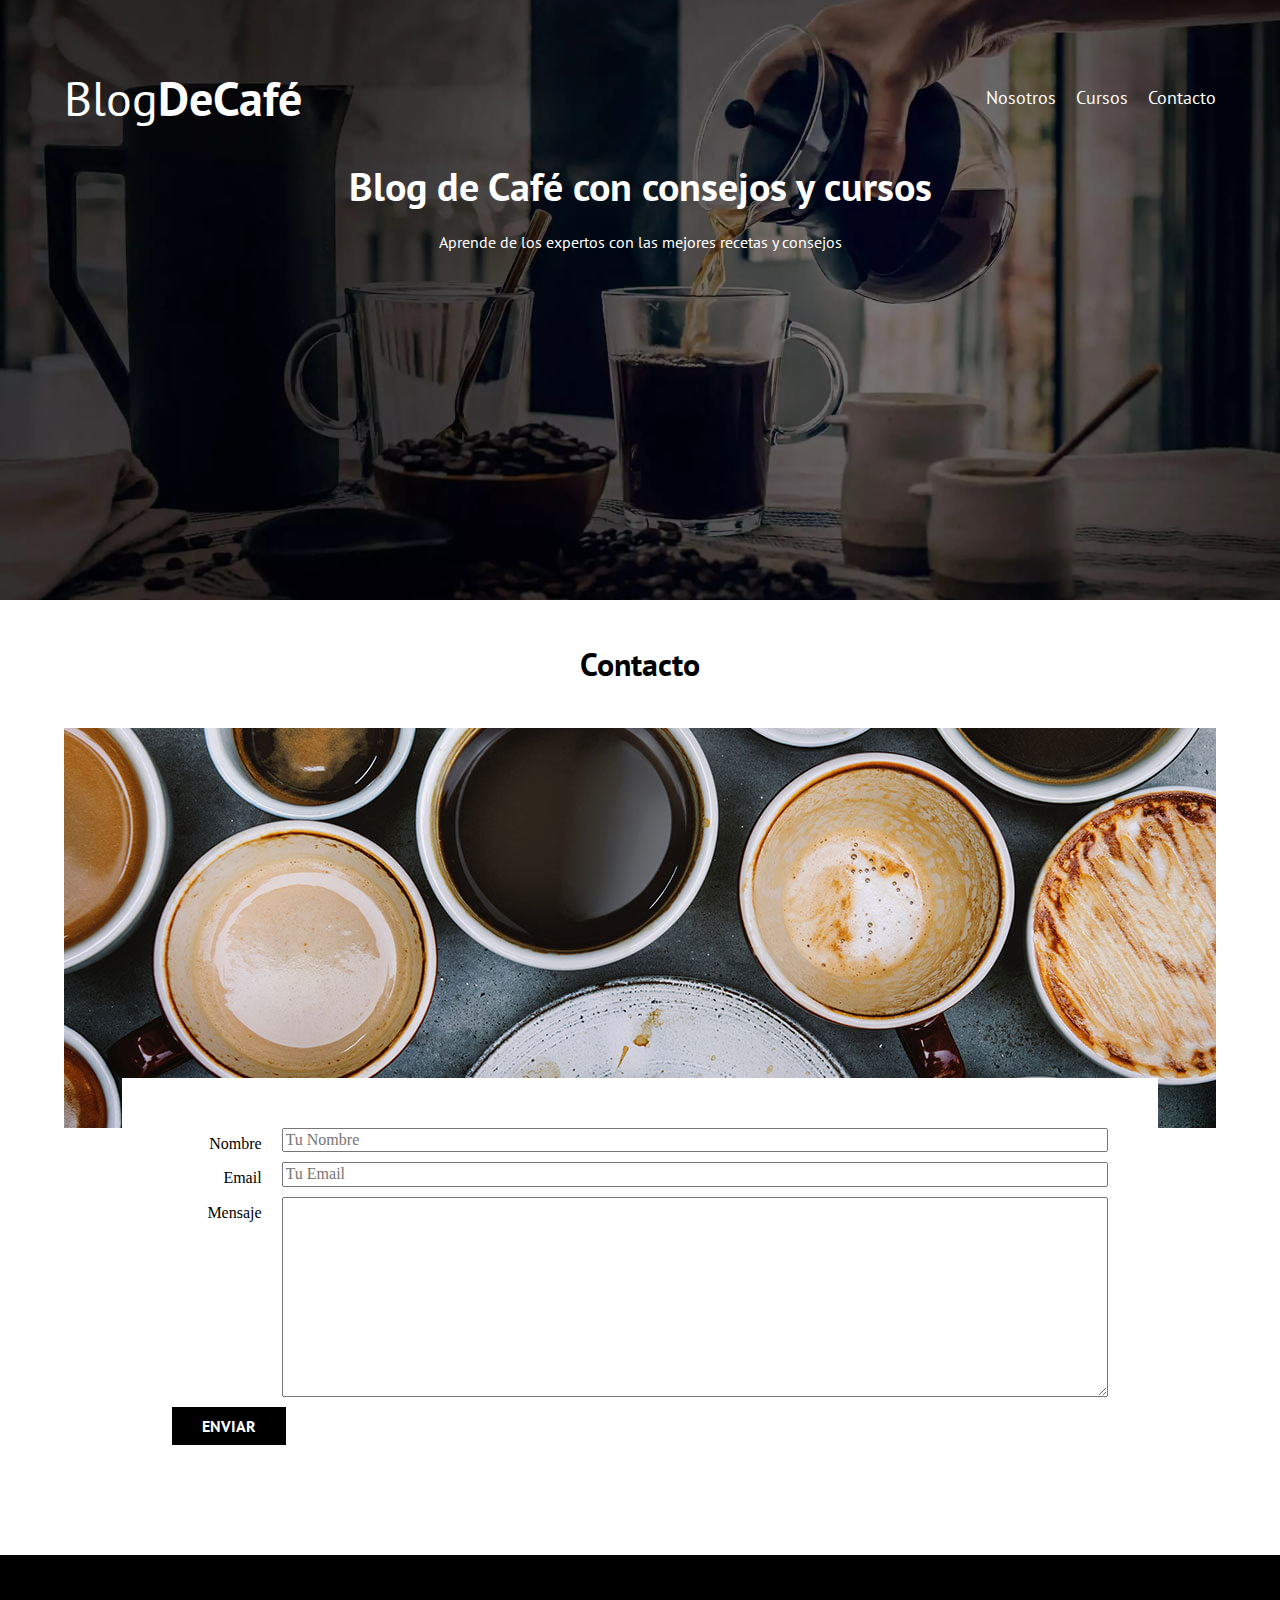
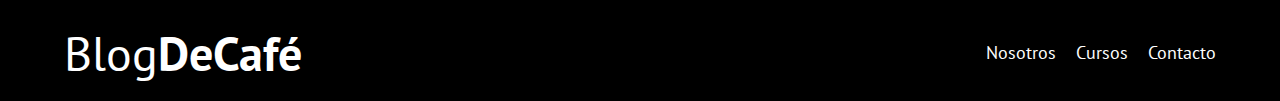
==== commit dcc57ade: "Update files 3" ====
--- a/contacto.html
+++ b/contacto.html
@@ -11,82 +11,67 @@
       href="https://fonts.googleapis.com/css2?family=Open+Sans&family=PT+Sans:wght@400;700&display=swap"
       rel="stylesheet"
     />
-    <link rel="stylesheet" href="/css/style.css" />
-
+    <link rel="stylesheet" href="/css/style.css"">
     <title>Document</title>
   </head>
   <body>
     <header class="header">
       <div class="contenedor">
         <div class="barra">
-          <a class="logo" href="index.html">
-            <h1 class="logo__nombre no-margin centrar-texto">
-              Blog<span class="logo__bold">DeCafé</span>
+          <a href="index.html">
+            <h1 class="barra__bold no-margin centrar-texto">
+              Blog<span class="barra__normal">DeCafé</span>
             </h1>
           </a>
-          <div class="navegacion">
+          <nav class="navegacion">
             <a class="navegacion__enlace" href="nosotros.html">Nosotros</a>
             <a class="navegacion__enlace" href="cursos.html">Cursos</a>
             <a class="navegacion__enlace" href="contacto.html">Contacto</a>
-          </div>
+          </nav>
+        </div>
+        <div class="header__texto">
+          <h2 class="centrar-texto no-margin">
+            Blog de Café con consejos y cursos
+          </h2>
+          <p class="centrar-texto no-margin">
+            Aprende de los expertos con las mejores recetas y consejos
+          </p>
         </div>
       </div>
-      <div class="header__texto">
-        <h2 class="centrar-texto no-margin">
-          Blog de Café con consejos y cursos
-        </h2>
-        <p class="centrar-texto no-margin">
-          Aprende de los expertos con las mejores recetas y consejos
-        </p>
-      </div>
     </header>
-    <div class="contenedor">
-      <h4 class="centrar-texto">Contacto</h4>
+    <main class="contenedor">
+      <h3 class="centrar-texto">Contacto</h3>
       <div class="contacto-bg"></div>
       <form class="formulario">
         <div class="campo">
           <label class="campo__label" for="nombre">Nombre</label>
-          <input
-            class="campo__field"
-            type="text"
-            id="nombre"
-            placeholder="Tu Nombre"
-          />
+          <input class="campo__field" type="text" id="nombre" placeholder="Tu Nombre" />
         </div>
         <div class="campo">
           <label class="campo__label" for="email">Email</label>
-          <input
-            class="campo__field"
-            type="email"
-            id="email"
-            placeholder="Tu Email"
-          />
+          <input class="campo__field" type="email" id="email" placeholder="Tu Email" />
         </div>
         <div class="campo">
           <label class="campo__label" for="mensaje">Mensaje</label>
-          <textarea
-            class="campo__field campo__field--textarea"
-            id="mensaje"
-          ></textarea>
+          <textarea class="campo__field campo__field--textarea id="mensaje"></textarea>
         </div>
-        <input class="boton boton--primario" type="submit" value="Enviar" />
+        <input class="boton boton--primario" type="submit" value="Enviar">
       </form>
-    </div>
+    </main>
     <footer class="footer">
-      <div class="contenedor">
-        <div class="barra">
-          <a class="logo" href="index.html">
-            <h1 class="logo__nombre no-margin centrar-texto">
-              Blog<span class="logo__bold">DeCafé</span>
-            </h1>
-          </a>
-          <div class="navegacion">
-            <a class="navegacion__enlace" href="nosotros.html">Nosotros</a>
-            <a class="navegacion__enlace" href="cursos.html">Cursos</a>
-            <a class="navegacion__enlace" href="contacto.html">Contacto</a>
-          </div>
-        </div>
+      <div class="barra contenedor">
+        <a href="index.html">
+          <h1 class="barra__bold no-margin centrar-texto">
+            Blog<span class="barra__normal">DeCafé</span>
+          </h1>
+        </a>
+        <nav class="navegacion">
+          <a class="navegacion__enlace" href="nosotros.html">Nosotros</a>
+          <a class="navegacion__enlace" href="cursos.html">Cursos</a>
+          <a class="navegacion__enlace" href="contacto.html">Contacto</a>
+        </nav>
       </div>
     </footer>
+    <script src="/js/modernizr.js"></script>
   </body>
 </html>
--- a/css/style.css
+++ b/css/style.css
@@ -2,8 +2,7 @@
   --fuenteHeading: "PT Sans", sans-serif;
   --fuenteParrafo: "Open Sans", sans-serif;
 
-  /* Paleta de colores */
-  --primario: #784d3c;
+  --cafe: #784d3c;
   --blanco: #ffffff;
   --negro: #000000;
   --gris: #e1e1e1;
@@ -17,13 +16,12 @@
   font-size: 62.5%;
 }
 body {
+  line-height: 2;
+  font-size: 1.6rem;
   box-sizing: border-box;
-  font-size: 1.6rem;
-  line-height: 2;
 }
 a {
   text-decoration: none;
-  font-family: var(--fuenteHeading);
 }
 h1 {
   font-size: 4.8rem;
@@ -42,27 +40,33 @@
 h3,
 h4 {
   font-family: var(--fuenteHeading);
-  line-height: 1.2;
 }
 img {
   max-width: 100%;
 }
+p {
+  font-family: var(--fuenteHeading);
+}
+.no-margin {
+  margin: 0;
+}
+.no-padding {
+  padding: 0;
+}
 .centrar-texto {
   text-align: center;
-}
-.no-margin {
-  margin: 0;
-}
-.no-padding {
-  padding: 0;
 }
 .contenedor {
   width: min(90%, 120rem);
   margin: 0 auto;
 }
-
+.webp .header {
+  background-image: url(/img/banner.webp);
+}
+.no-webp .header {
+  background-image: url(/img/banner.jpg);
+}
 .header {
-  background-image: url(/img/banner.jpg);
   height: 60rem;
   background-size: cover;
   background-repeat: no-repeat;
@@ -76,23 +80,28 @@
     align-items: center;
   }
 }
-.logo {
-  color: var(--blanco);
+.barra__bold {
+  color: var(--blanco);
+  font-weight: normal;
+}
+.barra__normal {
+  color: var(--blanco);
+  font-weight: bold;
 }
 @media (min-width: 768px) {
   .navegacion {
     display: flex;
     gap: 2rem;
+    font-family: var(--fuenteHeading);
   }
 }
 .navegacion__enlace {
   color: var(--blanco);
+  text-align: center;
   font-size: 1.8rem;
-  text-align: center;
   display: block;
 }
 .header__texto {
-  margin-top: 15rem;
   color: var(--blanco);
 }
 @media (min-width: 768px) {
@@ -102,115 +111,110 @@
     column-gap: 4rem;
   }
 }
-.entrada {
+.blog {
+  border-bottom: 1px solid var(--gris);
   margin-bottom: 2rem;
-  border-bottom: 1px solid var(--gris);
-}
-.entrada:last-of-type {
+}
+.blog:last-of-type {
   border: none;
   margin-bottom: 0;
 }
-.entrada__contenido {
-  font-family: var(--fuenteParrafo);
-}
 .boton {
-  color: var(--blanco);
   display: block;
+  color: var(--blanco);
   padding: 1rem 3rem;
   text-transform: uppercase;
-  border: none;
-  cursor: pointer;
-  margin-bottom: 2rem;
-  font-family: var(--fuenteHeading);
-  font-weight: bold;
   text-align: center;
+  font-family: var(--fuenteHeading);
+  font-weight: bold;
 }
 @media (min-width: 768px) {
   .boton {
     display: inline-block;
+    color: var(--blanco);
+    padding: 1rem 3rem;
+    text-transform: uppercase;
+    margin-bottom: 2rem;
+    border: none;
+    font-family: var(--fuenteHeading);
+    font-weight: bold;
   }
 }
 .boton--primario {
   background-color: var(--negro);
 }
 .boton--secundario {
-  background-color: var(--primario);
+  background-color: var(--cafe);
 }
 .widget-curso {
   list-style: none;
   border-bottom: 1px solid var(--gris);
-  margin-bottom: 2rem;
-}
-.widget-curso__label {
-  font-size: 2rem;
-  font-family: var(--fuenteHeading);
-  font-weight: bold;
-}
-.widget-curso__info {
-  font-weight: 400;
+}
+.widget-curso:last-of-type {
+  border: none;
+}
+.widget__bold {
+  font-family: var(--fuenteHeading);
+  font-size: 1.8rem;
+  font-weight: bold;
+}
+.widget__normal {
+  font-weight: normal;
 }
 .footer {
   background-color: var(--negro);
-  padding-bottom: 3rem;
   margin-top: 4rem;
 }
 @media (min-width: 768px) {
-  .nosotros-grid {
+  .nosotros-main {
     display: grid;
     grid-template-columns: repeat(2, 1fr);
     column-gap: 2rem;
   }
 }
-.nosotros__contenido {
-  font-family: var(--fuenteHeading);
-}
-.curso {
-  padding: 3rem 0;
-  border-bottom: 1px solid var(--gris);
-}
-.curso:last-of-type {
-  border: none;
-}
-@media (min-width: 768px) {
-  .curso {
+@media (min-width: 768px) {
+  .cursos {
     display: grid;
     grid-template-columns: 1fr 2fr;
     column-gap: 2rem;
-  }
-}
-.curso__label {
-  font-size: 2rem;
-  font-weight: bold;
-}
-.curso__info {
+    border-bottom: 1px solid var(--gris);
+    margin-bottom: 2rem;
+  }
+}
+.cursos:last-of-type {
+  border: none;
+  padding-bottom: 0;
+}
+
+.curso__bold {
+  font-size: 1.8rem;
+  font-family: var(--fuenteHeading);
+  font-weight: bold;
+}
+.curso__normal {
   font-weight: normal;
-}
-.curso__label,
-.curso__info,
-.curso__parrafo {
-  font-family: var(--fuenteHeading);
 }
 .contacto-bg {
   background-image: url(/img/contacto.jpg);
   height: 40rem;
 }
 .formulario {
+  width: 90%;
+  margin: -5rem auto 0 auto;
   background-color: var(--blanco);
-  margin: -5rem auto 0 auto;
-  width: 95%;
   padding: 5rem;
 }
 .campo {
   display: flex;
-  margin-bottom: 2rem;
   gap: 2rem;
 }
 .campo__label {
+  flex: 0 0 9rem;
   text-align: right;
-  flex: 0 0 9rem;
 }
 .campo__field {
   flex: 1;
+  margin-bottom: 1rem;
 }
 .campo__field--textarea {
   height: 20rem;
